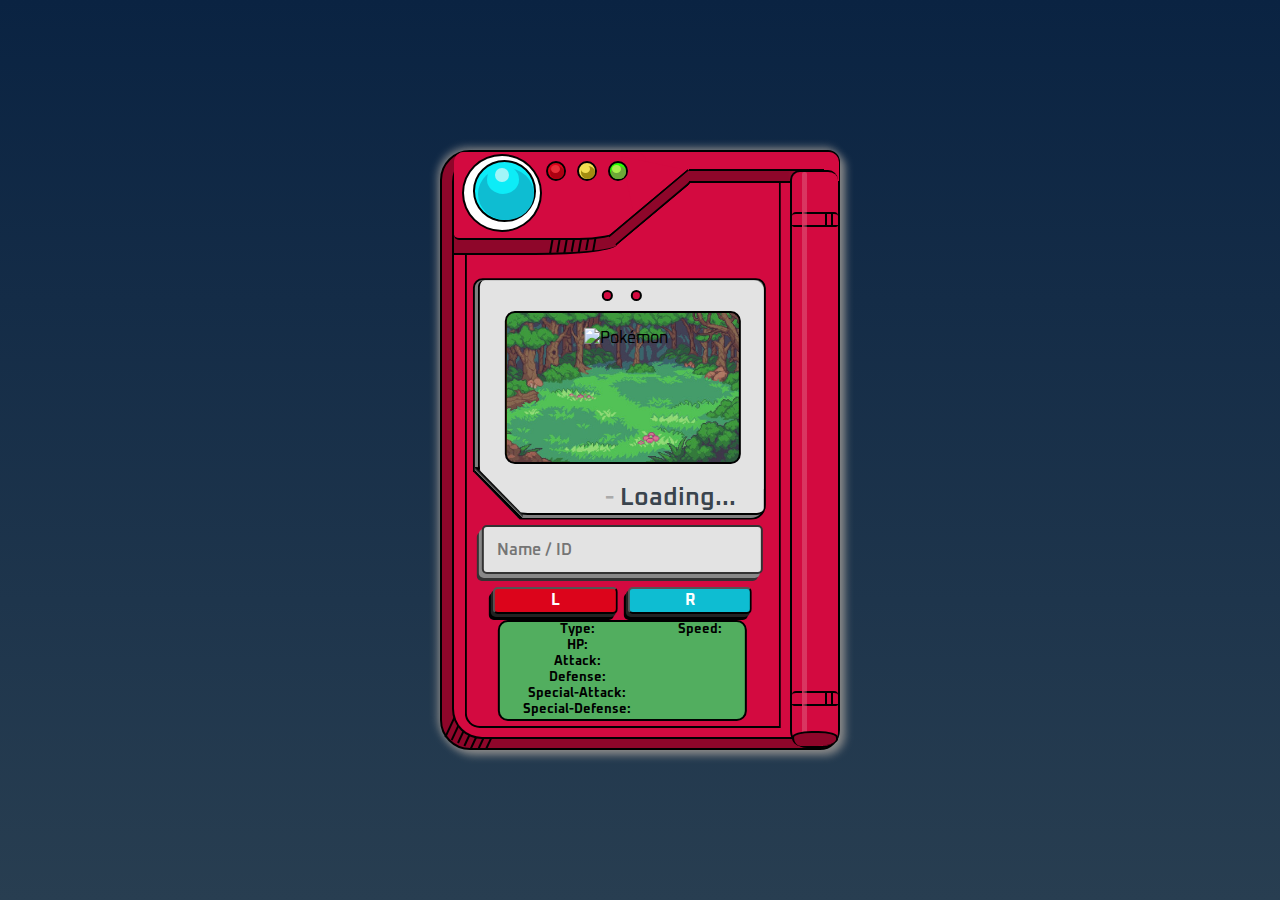
==== with-javascript/modern-pokedex.html @ e7ed6703 "added a variety of features on the pokedex with javascript" ====
<!DOCTYPE html>
<html lang="en">
  <head>
    <meta charset="UTF-8" />
    <meta http-equiv="X-UA-Compatible" content="IE=edge" />
    <meta name="viewport" content="width=device-width, initial-scale=1.0" />
    <link rel="stylesheet" href="assets/css/styles.css" />
    <link
      rel="shortcut icon"
      href="assets/icons/favicon_v2.ico"
      type="image/x-icon"
    />
    <title>Modern Pokédex</title>
  </head>
  <body>
    <div class="sky">
      <div class="stars"></div>
    </div>
    <div class="base border border-radius">
      <div class="black-bars">
        <div class="black-bar"></div>
        <div class="black-bar"></div>
        <div class="black-bar"></div>
        <div class="black-bar"></div>
        <div class="black-bar"></div>
        <div class="black-bar"></div>
        <div class="black-bar"></div>
      </div>
      <div class="layer2 border border-radius">
        <div class="colored-buttons-container">
          <div class="white-container border circle">
            <div class="cyan-container border circle">
              <div class="bondiblue-container circle"></div>
              <div class="small-cyan-container cyan-container circle">
                <div class="lightblue-container circle"></div>
              </div>
            </div>
          </div>

          <div class="coloredBtn red-container border circle">
            <div class="lightred-container circle light-circle"></div>
            <div class="darkred-container circle dark-circle"></div>
          </div>
          <div class="coloredBtn yellow-container border circle">
            <div class="lightyellow-container circle light-circle"></div>
            <div class="darkyellow-container circle dark-circle"></div>
          </div>
          <div class="coloredBtn green-container border circle">
            <div class="lightgreen-container circle light-circle"></div>
            <div class="darkgreen-container circle dark-circle"></div>
          </div>

          <div class="red-triangle"></div>
          <div class="border-bottom"></div>

          <div class="colored-buttons-piece">
            <div class="black-bars">
              <div class="black-bar"></div>
              <div class="black-bar"></div>
              <div class="black-bar"></div>
              <div class="black-bar"></div>
              <div class="black-bar"></div>
              <div class="black-bar"></div>
              <div class="black-bar"></div>
            </div>
          </div>
        </div>

        <div class="layer3 border">
          <div class="display-container border">
            <div class="display-frame border">
              <div class="screws">
                <div class="screw border"></div>
                <div class="screw border"></div>
              </div>

              <div class="pokemon-display border">
                <img class="pokemon__image" src="" alt="Pokémon" />
              </div>

              <h1 class="pokemon__data">
                <span class="pokemon__number"></span> -
                <span class="pokemon__name" id="pokemonNameSpan"></span>
              </h1>
            </div>
          </div>

          <!-- Inputs here -->
          <div class="pokedexInfoContainer">
            <form id="search_show_PokemonInfo" autocomplete="off">
              <div class="pokeSearchInfo-container">
                <input
                  type="search"
                  id="inputPokemonName"
                  placeholder="Name / ID"
                  spellcheck="false"
                />

                <div class="arrow-buttons">
                  <button
                    type="button"
                    class="arrow-button border-radius"
                    id="leftArrBtn"
                  >
                    L
                  </button>
                  <button
                    type="button"
                    class="arrow-button border-radius"
                    id="rightArrBtn"
                  >
                    R
                  </button>
                </div>
              </div>

              <div class="pokeResults-display border">
                <h2>Type: <span id="type"></span>
                </h2>

                <h2 class="stat">HP: <span class="stat-result" id="hp"></span>
                </h2>

                <h2 class="stat">Attack: <span class="stat-result" id="attack"></span>
                </h2>

                <h2 class="stat">Defense: <span class="stat-result" id="defense"></span>
                </h2>

                <h2 class="stat">
                  Special-Attack: <span class="stat-result" id="special-attack"></span>
                </h2>

                <h2 class="stat">
                  Special-Defense: <span class="stat-result" id="special-defense"></span>
                </h2>

                <h2 class="stat">Speed: <span class="stat-result" id="speed"></span>
                </h2>
              </div>
            </form>
          </div>
        </div>
      </div>
      <div class="flip-container border">
        <div class="shade1"></div>
        <div class="flip-divider" id="dividerOne">
          <div class="flip-divider-mark left-mark"></div>
          <div class="flip-divider-mark right-mark"></div>
        </div>
        <div class="flip-divider" id="dividerTwo">
          <div class="flip-divider-mark left-mark"></div>
          <div class="flip-divider-mark right-mark"></div>
        </div>
        <div class="flip-bottom border"></div>
      </div>
    </div>

    <script src="assets/js/index.js"></script>
  </body>
</html>
---- with-javascript/assets/css/styles.css ----
@import url('https://fonts.googleapis.com/css2?family=Oxanium:wght@300;400;500;600;700;800&display=swap');

* {
  margin: 0;
  padding: 0;
  box-sizing: border-box;
  font-family: 'Oxanium', cursive;
}

:root {
  --base-background-color: #8e062a;
  --main-background-color: #d30a40;
  --pokedex-shade1: #d83760;
  --display-container-background-color: #7f7f7f;
  --display-lightgray-background-color: #e3e3e3;
  --display-pokeResults-background-color: #52ae5f;

  /* colored buttons */
  --cyan-color: #0decf7;
  --bondiblue-color: #0ebdd2;
  --lightblue-color: #a2f5f8;
  --red-color: #dc041b;
  --lightred-color: #e82f3a;
  --darkred-color: #ac0011;
  --darkyellow-color: #a28c11;
  --yellow-color: #f3dd51;
  --darkgreen-color: #6ea838;
  --green-color: #a8ef4b;

  --path: 0 0, 100% 0, 100% 20%, 100% 100%, 80% 100%, 16% 100%, 0% 80%, 0% 20%;
}

body {
  display: flex;
  flex-flow: column wrap;
  justify-content: center;
  align-items: center;

  min-height: 100vh;
  width: 100vw;

  text-align: center;
}

/* BACKGROUND STYLES */
.sky {
  position: absolute;
  width: 100%;
  background: #4b79a1;
  background: -webkit-linear-gradient(to top, #283e51, #0a2342);
  background: linear-gradient(to top, #283e51, #0a2342);
  background: -olinear-gradient(to top, #283e51, #0a2342);
  height: 100vh;
}

.stars {
  position: absolute;
  top: 0;
  left: 0;
  right: 0;
  bottom: 0;
  width: 100%;
  height: 100%;
  display: block;
  background: url(http://www.script-tutorials.com/demos/360/images/stars.png)
    repeat top center;
  z-index: 0;
}

/* HELPFUL CLASSES */
.circle {
  border-radius: 50%;
}

.border-radius {
  border-radius: 30px;
}

.border {
  border: 2px solid black;
}

.black-bars {
  display: flex;
  gap: 5px;
  max-height: 22px;
  height: 100%;
  position: absolute;
}

/* POKEDEX STYLES */

.base {
  background-color: var(--base-background-color);
  box-shadow: 5px 5px 8px #888888, -2px -2px 8px #888888;
  border-top-right-radius: 12px;
  border-bottom-right-radius: 20px;

  height: 600px;
  max-width: 400px;
  width: 100%;

  margin: 0 auto;
  padding-left: 10px;

  position: relative;
}

.base > .black-bars {
  transform: rotate(25deg);

  left: 1.3%;
  bottom: 0.2%;
}

.base .black-bars .black-bar {
  background-color: #000;
  width: 2px;
  height: 100%;
}

.base > .black-bars .black-bar:nth-child(6) {
  height: 80%;
}

.base > .black-bars .black-bar:nth-child(7) {
  height: 70%;
}

.layer2 {
  background-color: var(--main-background-color);
  border-bottom-right-radius: 0;
  border-top: none;

  max-width: 90%;
  width: 100%;
  height: 98.5%;

  position: relative;
}

.colored-buttons-container {
  background-color: var(--main-background-color);
  border-radius: 10px 10px 0 0;

  display: flex;
  align-items: flex-end;

  height: 5%;
  width: 112%;

  z-index: 10;
  position: absolute;
}

.colored-buttons-container::before {
  content: '';
  background-color: var(--base-background-color);
  border-block: 2px solid black;
  border-bottom-right-radius: 10px;

  display: block;

  width: 27%;
  height: 30%;

  z-index: 10;
  position: absolute;
  right: 35%;
  bottom: -112%;
  transform: rotate(-40deg);
}

.colored-buttons-container .white-container {
  background-color: #fff;

  width: 80px;
  height: 78px;

  cursor: pointer;
  z-index: 100;
  position: absolute;
  left: 2%;
  bottom: -175%;
}

.white-container .cyan-container {
  background-color: var(--cyan-color);

  height: 83%;
  width: 83%;

  position: absolute;
  top: 5%;
  right: 5%;
}

.cyan-container .bondiblue-container {
  background-color: var(--bondiblue-color);

  height: 90%;
  width: 94%;

  position: absolute;
  right: 0;
  bottom: 0;
}

.cyan-container .small-cyan-container {
  height: 50%;
  width: 55%;
  right: 25%;
}

.small-cyan-container .lightblue-container {
  background-color: var(--lightblue-color);
  height: 50%;
  width: 43%;

  position: absolute;
  top: 10%;
  left: 25%;
}

.coloredBtn {
  width: 20px;
  height: 20px;

  cursor: pointer;
  z-index: 100;
  position: absolute;
  bottom: 0;
}

.light-circle {
  height: 50%;
  width: 55%;

  z-index: 10;
  position: absolute;
  top: 10%;
  right: 30%;
}

.dark-circle {
  height: 80%;
  width: 90%;

  position: absolute;
  right: 0;
  bottom: 0;
}

.coloredBtn.red-container {
  background-color: var(--red-color);
  left: 24%;
}

.red-container .lightred-container {
  background-color: var(--lightred-color);
}

.red-container .darkred-container {
  background-color: var(--darkred-color);
}

.coloredBtn.yellow-container {
  background-color: var(--yellow-color);
  left: 32%;
}

.yellow-container .lightyellow-container {
  background-color: var(--yellow-color);
}

.yellow-container .darkyellow-container {
  background-color: var(--darkyellow-color);
}

.coloredBtn.green-container {
  background-color: #2bff00;
  left: 40%;
}

.green-container .lightgreen-container {
  background-color: var(--green-color);
}

.green-container .darkgreen-container {
  background-color: var(--darkgreen-color);
}

.colored-buttons-container .red-triangle {
  background-color: var(--main-background-color);
  border-bottom: 2px solid black;

  width: 20%;
  height: 200%;

  z-index: 1;
  position: absolute;
  right: 41%;
  bottom: -85%;

  transform: rotate(-45deg);
  clip-path: polygon(50% 0, 0 100%, 100% 100%);
}

.border-bottom {
  border-bottom: 2px solid black;

  width: 35%;

  z-index: 10;
  position: absolute;
  right: 3.9%;
  bottom: 35%;
}

.border-bottom::before {
  content: '';
  display: block;
  background-image: linear-gradient(
    to right,
    var(--base-background-color) 75%,
    var(--main-background-color)
  );
  border-block: 2px solid black;

  width: 98%;
  height: 10px;

  z-index: 100;
  position: absolute;
  left: 0;
}

.colored-buttons-container .colored-buttons-piece {
  background-color: var(--main-background-color);
  border-radius: 10px 10px 35% 5px;
  border-bottom: 2px solid black;

  width: 50%;
  height: 300%;

  position: absolute;
  bottom: -200%;
}

.colored-buttons-piece::before {
  content: '';
  background-color: var(--base-background-color);
  border-block: 2px solid black;
  border-bottom-right-radius: 50%;

  display: block;

  width: 85%;
  height: 20%;

  z-index: -1;
  position: absolute;
  bottom: -20%;
}

.colored-buttons-piece > .black-bars {
  transform: translateY(100%) rotate(10deg);

  z-index: -1;
  left: 50%;
  bottom: -2%;
}

.colored-buttons-piece > .black-bars > .black-bar {
  height: 74%;
}

.colored-buttons-piece > .black-bars > .black-bar:nth-child(1) {
  height: 80%;
}

.colored-buttons-piece > .black-bars > .black-bar:nth-child(4),
.colored-buttons-piece > .black-bars > .black-bar:nth-child(5) {
  transform: translateY(-20%);
  height: 73%;
}

.colored-buttons-piece > .black-bars > .black-bar:nth-child(6),
.colored-buttons-piece > .black-bars > .black-bar:nth-child(7) {
  height: 74%;
  transform: translateY(-45%);
}

.flip-container {
  background-color: var(--main-background-color);
  border-radius: 10px 10px 15px 17px;
  border-bottom-right-radius: 15px;
  border-right: none;
  height: 97%;
  width: 12%;
  padding-left: 10px;

  z-index: 10;
  position: absolute;
  right: 0;
  bottom: 0;
}

.shade1 {
  background-image: linear-gradient(
    to right,
    var(--pokedex-shade1),
    rgba(255, 255, 255, 0.178)
  );
  border-radius: 2px;

  height: 100%;
  width: 5px;

  position: absolute;
  z-index: 1;
}

.flip-divider {
  background-color: var(--main-background-color);
  border-block: 2px solid black;
  border-radius: 4px 4px 10% 10%;
  width: 100%;
  height: 15px;

  position: absolute;
  left: 0;
}

.flip-container #dividerOne {
  top: 7%;
}

.flip-container #dividerTwo {
  bottom: 7%;
}

.flip-divider .flip-divider-mark {
  background-color: #000;

  height: 100%;
  width: 2px;
  position: absolute;
}

.flip-divider-mark.left-mark {
  right: 25%;
}

.flip-divider-mark.right-mark {
  right: 10%;
}

.flip-bottom {
  background-color: var(--base-background-color);
  border-radius: 50% 50% 52% 10px;
  border-bottom: none;
  width: 100%;
  height: 14.8px;

  z-index: 1;
  position: absolute;
  bottom: 0;
  left: 0;
}

.layer3 {
  border-bottom-left-radius: 15px;
  border-top: none;

  max-width: 92%;
  width: 100%;
  height: 98.5%;
  margin: 0 auto;

  position: relative;
  transform: translateX(-1%);
}

.display-container {
  background-color: var(--display-container-background-color);
  border-radius: 10px 10px 15px 50px;

  height: 42%;
  max-width: 94%;
  width: 100%;

  position: absolute;
  left: 2%;
  top: 22%;

  -webkit-clip-path: polygon(var(--path));
  clip-path: polygon(var(--path));
}

.display-container::before {
  content: '';
  background-image: linear-gradient(
    45deg,
    #000 48%,
    var(--display-container-background-color) 40%,
    #000 52%
  );
  border-top-right-radius: 100%;

  width: 16.5%;
  height: 21.5%;

  display: block;

  position: absolute;
  bottom: 0;
  left: 0;
}

.display-container .display-frame {
  background-color: var(--display-lightgray-background-color);
  border-radius: 7px 10px 7px 50px;
  border-top: none;
  border-right: none;

  height: 99%;
  max-width: 99%;
  width: 100%;

  z-index: 1;
  position: absolute;
  right: 0;

  -webkit-clip-path: polygon(var(--path));
  clip-path: polygon(var(--path));
}

.display-frame .screws {
  display: flex;
  justify-content: center;
  align-items: center;
  gap: 6%;

  width: 100%;
  height: 13%;
}

.display-frame .screws .screw {
  background-color: var(--main-background-color);
  border-radius: 50%;

  width: 4%;
  height: 35%;
}

.pokemon-display {
  background: orange url('../images/pokemonScenario_display_background.jpg')
    no-repeat center fixed;
  background-size: cover;
  border-radius: 10px;

  width: 83%;
  height: 66%;

  position: absolute;
  top: 13%;
  left: 9%;
}

.pokemon__image {
  transform: translateX(-52%);

  position: absolute;
  left: 52%;
  top: 10%;

  height: 70%;
}

.pokemon__data {
  color: #aaa;
  font-weight: 600;
  font-size: clamp(20px, 5vw, 25px);

  right: 10%;
  bottom: 0;

  position: absolute;
}

.pokemon__name {
  color: #3a444d;
  text-transform: capitalize;
}

.pokedexInfoContainer {
  border-bottom-left-radius: 15px;

  width: 100%;
  height: 35%;

  position: absolute;
  left: 0;
  bottom: 0;
}

.pokedexInfoContainer form#search_show_PokemonInfo {
  display: block;
  height: 100%;
}

form#search_show_PokemonInfo .pokeSearchInfo-container {
  height: fit-content;
}

form#search_show_PokemonInfo .pokeSearchInfo-container #inputPokemonName {
  background-color: var(--display-lightgray-background-color);
  box-shadow: -3px 4px 0 #888, -5px 7px 0 #333;
  border: 2px solid #333;
  border-radius: 5px;
  color: #3a444d;

  font-size: clamp(8px, 5vw, 1rem);
  font-weight: 600;
  outline: none;

  width: 90%;
  margin-bottom: 4%;
  padding: 4%;
}

.pokeSearchInfo-container .arrow-buttons {
  display: flex;
  justify-content: center;
  gap: 10px;

  height: 100%;
}

.pokeSearchInfo-container .arrow-buttons .arrow-button {
  border-radius: 5px;
  box-shadow: -2px 3px 0 #222, -4px 6px 0 #000;
  color: #fff;
  cursor: pointer;
  position: relative;

  font-weight: bold;
  font-size: clamp(8px, 5vw, 1rem);

  width: 40%;

  padding: 0.5%;
}

.arrow-button:active {
  transform: scale(0.95);
}

.arrow-buttons #leftArrBtn {
  background-color: var(--red-color);
}

.arrow-buttons #rightArrBtn {
  background-color: var(--bondiblue-color);
}

#leftArrBtn:hover {
  background-color: rgba(255, 0, 0, 0.699);
}

#rightArrBtn:hover {
  background-color: rgb(0, 214, 214);
}

form#search_show_PokemonInfo .pokeResults-display {
  background-color: var(--display-pokeResults-background-color);
  border-radius: 10px;

  display: flex;
  flex-flow: column wrap;

  height: 50%;
  width: 80%;
  margin: 0 auto;
  margin-top: 2%;
  position: relative;
}

.pokeResults-display * {
  font-size: clamp(8px, 5vw, 0.8rem);
}

.pokeResults-display span {
  display: block;
  color: #fff;
  text-shadow: 0 0 8px #000;
}

@media (max-width: 600px) {
  .base {
    width: 90%;
    height: 100vh;
  }

  /* .base {
    width: 90%;
    height: 95vh;
  } */

  .base > .black-bars .black-bar:nth-child(1) {
    height: 90%;
  }

  .border-bottom {
    right: 1.2%;
  }

  .border-bottom::before {
    width: 95%;
  }

  .colored-buttons-container::before {
    width: 35%;
    right: 31%;
    bottom: -120%;
  }

  .colored-buttons-piece > .black-bars {
    transform: translateY(85%) rotate(10deg);
    left: 37%;
  }

  .colored-buttons-piece > .black-bars > .black-bar:nth-child(4) {
    height: 90%;
  }

  .colored-buttons-piece > .black-bars > .black-bar:nth-child(6) {
    height: 100%;
  }

  .colored-buttons-container .white-container {
    height: 70px;
    width: 72px;
  }

  .coloredBtn.red-container {
    left: 29%;
  }

  .coloredBtn.yellow-container {
    left: 38%;
  }

  .coloredBtn.green-container {
    left: 47%;
  }

  .display-container::before {
    background-image: linear-gradient(
      45deg,
      #000 42%,
      var(--display-container-background-color) 40%,
      #000 80%
    );
    border-radius: 10px;
  }

  form#search_show_PokemonInfo .pokeSearchInfo-container input#pokemonName {
    width: 55%;
  }

  form#search_show_PokemonInfo .pokeResults-display {
    flex-direction: row;
    justify-content: space-around;
    align-items: center;
    gap: 5px;

    width: 98%;
    margin-top: 5%;
  }

  .pokeResults-display * {
    font-size: 11px;
  }
}
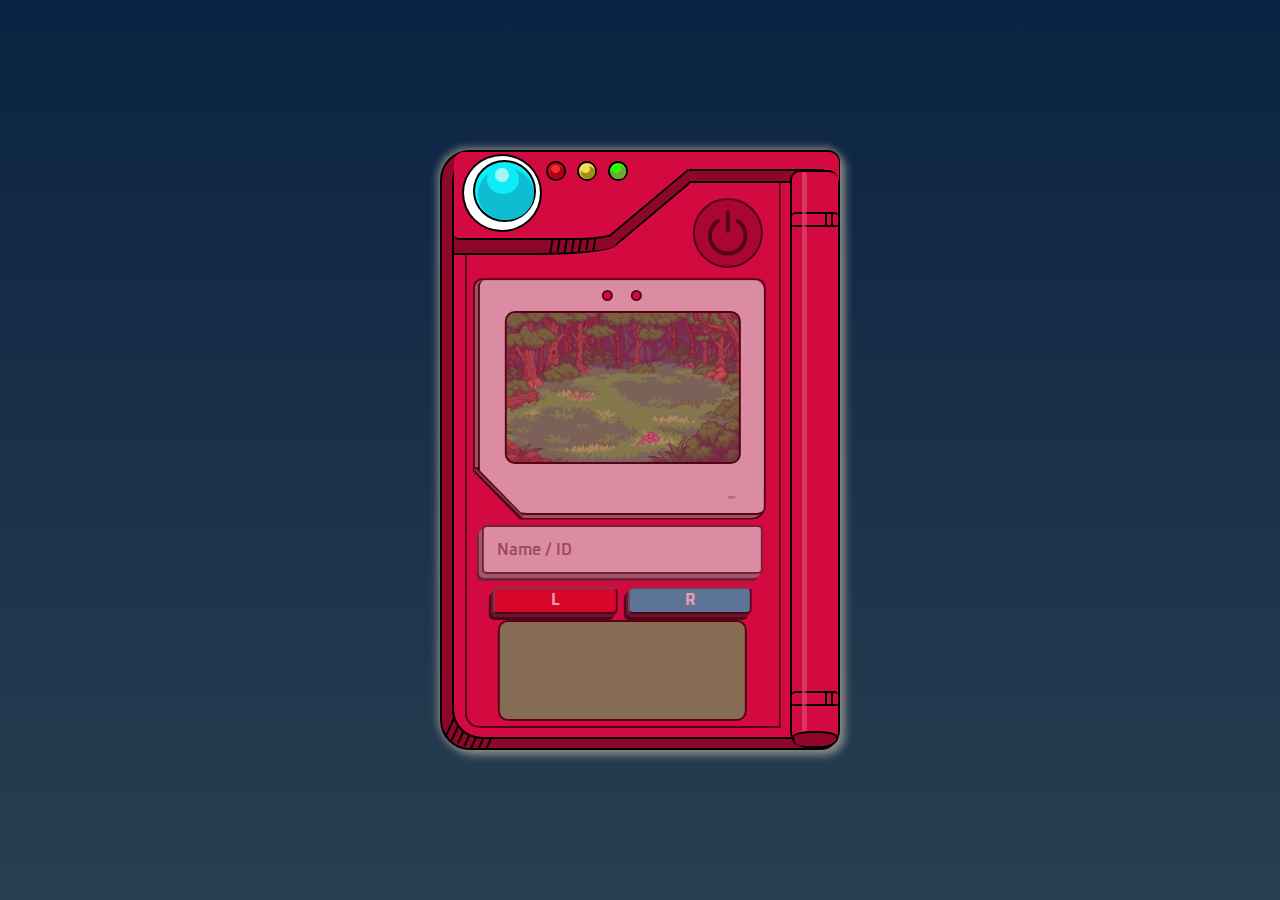
==== commit 3ce2368e: "project finished" ====
--- a/with-javascript/modern-pokedex.html
+++ b/with-javascript/modern-pokedex.html
@@ -27,8 +27,8 @@
         <div class="black-bar"></div>
       </div>
       <div class="layer2 border border-radius">
-        <div class="colored-buttons-container">
-          <div class="white-container border circle">
+        <div class="colored-buttons-container" id="coloredBtnsContainer">
+          <div class="white-container flashyButton border circle">
             <div class="cyan-container border circle">
               <div class="bondiblue-container circle"></div>
               <div class="small-cyan-container cyan-container circle">
@@ -37,15 +37,15 @@
             </div>
           </div>
 
-          <div class="coloredBtn red-container border circle">
+          <div class="coloredBtn flashyButton red-container border circle">
             <div class="lightred-container circle light-circle"></div>
             <div class="darkred-container circle dark-circle"></div>
           </div>
-          <div class="coloredBtn yellow-container border circle">
+          <div class="coloredBtn flashyButton yellow-container border circle">
             <div class="lightyellow-container circle light-circle"></div>
             <div class="darkyellow-container circle dark-circle"></div>
           </div>
-          <div class="coloredBtn green-container border circle">
+          <div class="coloredBtn flashyButton green-container border circle">
             <div class="lightgreen-container circle light-circle"></div>
             <div class="darkgreen-container circle dark-circle"></div>
           </div>
@@ -66,7 +66,15 @@
           </div>
         </div>
 
-        <div class="layer3 border">
+        <div class="layer3 pokedexOff border">
+          <div class="powerButtonContainer border">
+            <img
+              id="powerBtn"
+              src="assets/icons/power-icon.svg"
+              alt="Power Button"
+            />
+          </div>
+
           <div class="display-container border">
             <div class="display-frame border">
               <div class="screws">
@@ -74,9 +82,7 @@
                 <div class="screw border"></div>
               </div>
 
-              <div class="pokemon-display border">
-                <img class="pokemon__image" src="" alt="Pokémon" />
-              </div>
+              <div class="pokemon-display border"></div>
 
               <h1 class="pokemon__data">
                 <span class="pokemon__number"></span> -
@@ -115,27 +121,38 @@
               </div>
 
               <div class="pokeResults-display border">
-                <h2>Type: <span id="type"></span>
-                </h2>
-
-                <h2 class="stat">HP: <span class="stat-result" id="hp"></span>
-                </h2>
-
-                <h2 class="stat">Attack: <span class="stat-result" id="attack"></span>
-                </h2>
-
-                <h2 class="stat">Defense: <span class="stat-result" id="defense"></span>
+                <h2>
+                  <span class="pokeDataName"></span> <span id="type"></span>
                 </h2>
 
                 <h2 class="stat">
-                  Special-Attack: <span class="stat-result" id="special-attack"></span>
+                  <span class="pokeDataName"></span>
+                  <span class="stat-result" id="hp"></span>
                 </h2>
 
                 <h2 class="stat">
-                  Special-Defense: <span class="stat-result" id="special-defense"></span>
+                  <span class="pokeDataName"></span>
+                  <span class="stat-result" id="attack"></span>
                 </h2>
 
-                <h2 class="stat">Speed: <span class="stat-result" id="speed"></span>
+                <h2 class="stat">
+                  <span class="pokeDataName"></span>
+                  <span class="stat-result" id="defense"></span>
+                </h2>
+
+                <h2 class="stat">
+                  <span class="pokeDataName"></span>
+                  <span class="stat-result" id="special-attack"></span>
+                </h2>
+
+                <h2 class="stat">
+                  <span class="pokeDataName"></span>
+                  <span class="stat-result" id="special-defense"></span>
+                </h2>
+
+                <h2 class="stat">
+                  <span class="pokeDataName"></span>
+                  <span class="stat-result" id="speed"></span>
                 </h2>
               </div>
             </form>
--- a/with-javascript/assets/css/styles.css
+++ b/with-javascript/assets/css/styles.css
@@ -8,6 +8,11 @@
 }
 
 :root {
+  /* sky */
+  --sky-background-color: #4b79a1;
+  --sky-lineargradient-firstcolor: #283e51;
+  --sky-lineargradient-secondcolor: #0a2342;
+
   --base-background-color: #8e062a;
   --main-background-color: #d30a40;
   --pokedex-shade1: #d83760;
@@ -25,7 +30,7 @@
   --darkyellow-color: #a28c11;
   --yellow-color: #f3dd51;
   --darkgreen-color: #6ea838;
-  --green-color: #a8ef4b;
+  --green-color: #2bff00;
 
   --path: 0 0, 100% 0, 100% 20%, 100% 100%, 80% 100%, 16% 100%, 0% 80%, 0% 20%;
 }
@@ -46,10 +51,13 @@
 .sky {
   position: absolute;
   width: 100%;
-  background: #4b79a1;
-  background: -webkit-linear-gradient(to top, #283e51, #0a2342);
-  background: linear-gradient(to top, #283e51, #0a2342);
-  background: -olinear-gradient(to top, #283e51, #0a2342);
+
+  background: var(--sky-background-color);
+
+  background: -webkit-linear-gradient(to top, var(--sky-lineargradient-firstcolor), var(--sky-lineargradient-secondcolor));
+
+  background: linear-gradient(to top, var(--sky-lineargradient-firstcolor), var(--sky-lineargradient-secondcolor));
+  
   height: 100vh;
 }
 
@@ -68,6 +76,15 @@
 }
 
 /* HELPFUL CLASSES */
+.pokedexOff {
+  opacity: .6;
+}
+
+.layer3 {
+  pointer-events: none;
+}
+
+/* experimente tirar as classes circle e border-radius! */
 .circle {
   border-radius: 50%;
 }
@@ -171,6 +188,121 @@
   transform: rotate(-40deg);
 }
 
+/* Pokedex Opacity Animation */
+@keyframes increaseOpacity {
+  0% {
+    opacity: .5;
+  }
+  25% {
+    opacity: .6;
+  }
+  50% {
+    opacity: .75;
+  }
+  75% {
+    opacity: .8;
+  }
+  100% {
+    opacity: 1.0;
+  }
+}
+
+.pokedexOpacityAnimation {
+  animation: increaseOpacity 2s;
+}
+
+/* Buttons Animations */
+@keyframes cyanButtonOn {
+  0% {
+    background-color: var(--lightblue-color);
+  }
+  50% {
+    background-color: var(--bondiblue-color);
+  }
+  75% {
+    background-color: var(--lightblue-color);
+  }
+  100% {
+    background-color: var(--bondiblue-color);
+  }
+}
+
+.cyanButtonAnimation {
+  animation: cyanButtonOn 1.5s;
+}
+
+@keyframes redButtonOn {
+  0% {
+    background-color: var(--darkred-color);
+  }
+  25% {
+    background-color: var(--red-color);
+  }
+  50% {
+    background-color: var(--darkred-color);
+  }
+  75% {
+    background-color: var(--base-background-color);
+  }
+  100% {
+    background-color: var(--red-color);
+  }
+}
+
+.redButtonAnimation {
+  animation: redButtonOn 1.5s;
+}
+
+@keyframes yellowButtonOn {
+  0% {
+    background-color: var(--yellow-color);
+  }
+  25% {
+    background-color: var(--darkyellow-color);
+  }
+  50% {
+    background-color: var(--yellow-color);
+  }
+  75% {
+    background-color: var(--darkyellow-color);
+  }
+  85% {
+    background-color: var(--yellow-color);
+  }
+  100% {
+    background-color: var(--darkyellow-color);
+  }
+}
+
+.yellowButtonAnimation {
+  animation: yellowButtonOn 1.5s;
+}
+
+@keyframes greenButtonOn {
+  0% {
+    background-color: var(--green-color);
+  }
+  25% {
+    background-color: var(--darkgreen-color);
+  }
+  50% {
+    background-color: var(--green-color);
+  }
+  75% {
+    background-color: var(--darkgreen-color);
+  }
+  85% {
+    background-color: var(--green-color);
+  }
+  100% {
+    background-color: var(--darkgreen-color);
+  }
+}
+
+.greenButtonAnimation {
+  animation: greenButtonOn 1.5s;
+}
+
 .colored-buttons-container .white-container {
   background-color: #fff;
 
@@ -278,7 +410,7 @@
 }
 
 .coloredBtn.green-container {
-  background-color: #2bff00;
+  background-color: var(--green-color);
   left: 40%;
 }
 
@@ -482,6 +614,42 @@
   transform: translateX(-1%);
 }
 
+.layer3 .powerButtonContainer {
+  background-color: var(--base-background-color);
+  border-radius: 50%;
+
+  z-index: 1000;
+  position: absolute;
+  top: 8%;
+  right: 5%;
+  height: 70px;
+  width: 70px;
+
+  cursor: pointer;
+  user-select: none;
+  pointer-events: all !important;
+}
+
+.layer3 .powerButtonContainer:hover {
+  opacity: .8 !important;
+}
+
+.layer3 .powerButtonContainer:active {
+  background-color: var(--pokedex-shade1);
+  transform: scale(.95);
+}
+
+.layer3 .powerButtonContainer img#powerBtn {
+  border-radius: 50%;
+
+  height: 85%;
+  position: absolute;
+  top: 7%;
+  left: 8%;
+  padding: 5px;
+  pointer-events: all !important;
+}
+
 .display-container {
   background-color: var(--display-container-background-color);
   border-radius: 10px 10px 15px 50px;
@@ -691,7 +859,7 @@
   font-size: clamp(8px, 5vw, 0.8rem);
 }
 
-.pokeResults-display span {
+.pokeResults-display h2 > span:nth-child(2) {
   display: block;
   color: #fff;
   text-shadow: 0 0 8px #000;
@@ -700,13 +868,8 @@
 @media (max-width: 600px) {
   .base {
     width: 90%;
-    height: 100vh;
-  }
-
-  /* .base {
-    width: 90%;
     height: 95vh;
-  } */
+  }
 
   .base > .black-bars .black-bar:nth-child(1) {
     height: 90%;
@@ -783,4 +946,8 @@
   .pokeResults-display * {
     font-size: 11px;
   }
-}
+
+  .pokeResults-display h2:first-child {
+    width: 70px !important;
+  }
+}
